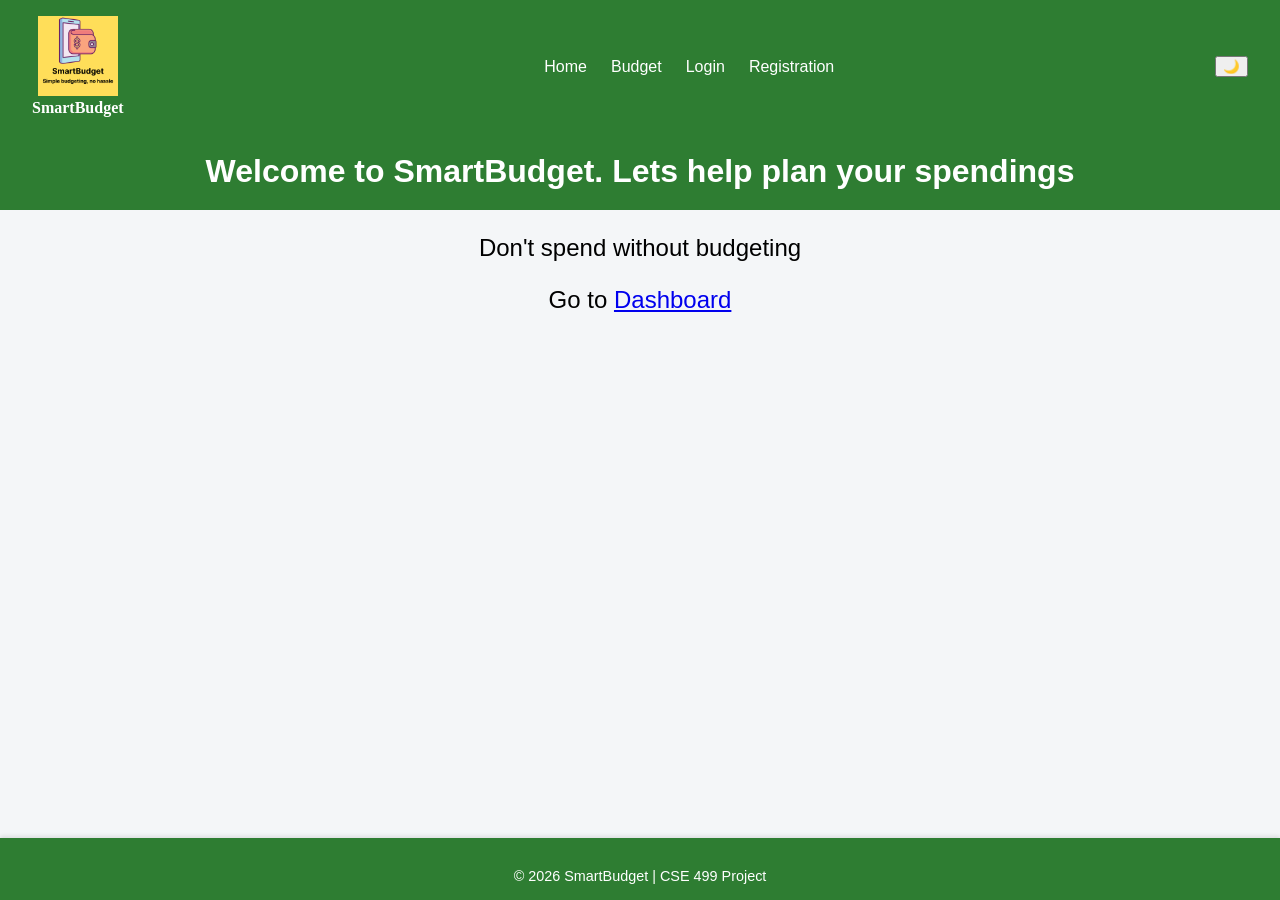
==== index.html @ 79f5dd93 "Merge pull request #16 from johnbrightagbons/Bright commit" ====
<!DOCTYPE html>
<html lang="en">

<head>
    <meta charset="UTF-8">
    <meta name="viewport" content="width=device-width, initial-scale=1.0">
    <title>SmartBudget</title>
    <link rel="icon" href="images/favicon.png">
    <link rel="stylesheet" href="styles/style.css">
</head>

<body>

    <div id="header"></div>

    <main>
        
        <h1>Welcome to SmartBudget. Lets help plan your spendings</h1>
        <p>Don't spend without budgeting</p>
        <p>Go to <a href="dashboard.html">Dashboard</a></li>
        </p>
    </main>


    <div id="footer"></div>
    <script src="./scripts/headerFooter.js"></script>
</body>

</html>
---- styles/style.css ----
/* ============================
   Global Styles
============================ */
:root {
  /* Fonts */
  --font-body: Arial, Helvetica, sans-serif;
  --font-headline: Haettenschweiler, "Arial Narrow Bold", sans-serif;

  /* colors */
  --primary-color: #f3b808;
  --secondary-color: #19631d;
  --tertiary-color: #FFFFFF;
  --light-grey: #d0d0d0;
  --grey: #37474F;

  /* sizes */
  --font-base: 18px;
  --small-font: 0.8em;
  --large-font: 1.2em;
}

html,
body {
  height: 100%;
  margin: 0%;
  padding: 0%;
  display: flex;
  flex-direction: column;
}

main {
  flex: 1;
}

main h1 {
  text-align: center;
}

main p {
  text-align: center;
  font-size: x-large;
}


/* ============================
   Header Styles
============================ */
.navBar {
  display: flex;
  justify-content: space-between;
  align-items: center;
  background-color: #2E7D32;
  padding: 1rem 2rem;
  font-family: 'Roboto', sans-serif;
  box-shadow: 0 2px 4px rgba(0, 0, 0, 0.1);
}

.logo a {
  display: inline-block;
  font-family: 'PerfectoCalligraphy', cursive;
  font-size: 1.5em;
  color: #FFFFFF;
  text-decoration: none;
  line-height: 1;
  text-align: center;
}

.logo img {
  width: 80px;
  height: auto;
}

.logo h2 {
  margin: 0;
  font-size: 1rem;
}

.logo a:hover h2 {
  display: block;
  color: #FFC107;
}

.navLinks {
  list-style: none;
  display: flex;
  gap: 1.5rem;

}

.navLinks li a {
  color: #FFFFFF;
  text-decoration: none;
  font-size: 1em;
  transition: color 0.3s ease;
}

.navLinks li a:hover {
  color: #FFC107;
}

/* ============================
   Transaction Counter
============================ */
#transaction-counter {
    font-weight: bold;
    color: #145017;
    font-size: 2rem;
}

p:has(#transaction-counter) {
    text-align: center;
    font-size: 2rem;
    margin-top: 10px;
}

/* ============================
   Footer Styles
============================ */
footer {
  background-color: #2E7D32;
  color: #FFFFFF;
  text-align: center;
  padding: 1rem 2rem;
  font-family: 'Roboto', sans-serif;
  font-size: 0.9rem;
  box-shadow: 0 -2px 4px rgba(0, 0, 0, 0.1);
}

footer p {
  margin-bottom: 0;
}



/* ============================
   Search Styles
   =========================== */
.searchBar {
  display: flex;
  justify-content: center;
  margin: 20px 0;
  border: 1px solid #ccc;
  border-radius: 5px;
  padding: 5px;
}

.searchBar button#searchButton {
  border: none;
  background: transparent;
  cursor: pointer;
  font-size: 1rem;
  padding: 0.3rem 0.45rem;
}

.searchBar button#searchButton:hover {
  background-color: #f0f0f0;
  border-radius: 50%;
}
/* Hide search bar by default */
.searchBar {
    display: none;
}

/* Show search bar ONLY on budget page */
body.budget-page .searchBar {
    display: block;
}

/* ============================
   Toggle Mode Styles
   ============================ */
body.dark-mode {
  background-color: #1a1a1a;
  color: #f0f0f0;
}

body.dark-mode input,
body.dark-mode textarea,
body.dark-mode select {
  background-color: #2a2a2a;
  color: #f0f0f0;
  border-color: #444;
}

body.dark-mode table,
body.dark-mode th,
body.dark-mode td {
  border-color: #444;
  background-color: #2a2a2a;
}

/* ============================
   Budget Page Layout
   ============================ */
section {
  width: 90%;
  max-width: 900px;
  margin: 2rem auto;
  padding: 1.5rem;
  background: var(--tertiary-color);
  border-radius: 10px;
  box-shadow: 0 2px 8px rgba(0, 0, 0, 0.1);
}

section h2 {
  font-family: var(--font-body);
  color: var(--secondary-color);
  margin-bottom: 1rem;
  text-align: center;
}

/* ============================
   Transaction Form
   ============================ */
#transaction-form {
  display: flex;
  flex-direction: column;
  gap: 1rem;
  font-family: var(--font-body);
  font-size: var(--font-base);
}

#transaction-form label {
  display: flex;
  flex-direction: column;
  font-weight: bold;
  color: var(--grey);
}

#transaction-form input {
  padding: 0.5rem;
  border: 1px solid var(--light-grey);
  border-radius: 5px;
  font-size: 1rem;
}

#transaction-form button {
  width: 200px;
  padding: 0.7rem;
  margin: 0 auto;
  background-color: var(--secondary-color);
  color: var(--tertiary-color);
  border: none;
  border-radius: 5px;
  font-size: 1rem;
  cursor: pointer;
  transition: 0.3s ease;
}

#transaction-form button:hover {
  background-color: #145017;
}

/* ============================
   Transactions Table
   ============================ */
table {
  width: 100%;
  border-collapse: collapse;
  margin-top: 1.5rem;
  font-family: var(--font-body);
}

thead {
  background-color: var(--primary-color);
  color: var(--tertiary-color);
}

thead th {
  padding: 0.75rem;
  font-size: 1rem;
}

tbody tr:nth-child(even) {
  background-color: #f7f7f7;
}

tbody td,
tfoot td {
  padding: 0.75rem;
  text-align: center;
  border-bottom: 1px solid var(--light-grey);
}

tfoot td {
  font-weight: bold;
  background-color: #fafafa;
}

/* Delete button hover effect */
.delete-btn {
  cursor: pointer;
  transition: transform 0.2s ease;
}

.delete-btn:hover {
  transform: scale(1.2);
}

/* Update icon hover */
td img:hover {
  cursor: pointer;
  transform: scale(1.1);
}

/* ============================
   Pie Chart Styling
   ============================ */
#budgetChart {
  display: block;
  margin: 2rem auto;
  border: 2px solid var(--light-grey);
  border-radius: 10px;
  padding: 1rem;
  background: #fff;
  box-shadow: 0 2px 6px rgba(0, 0, 0, 0.1);
}

/* ============================
   Responsive Layout
   ============================ */
@media (max-width: 700px) {
  section {
    padding: 1rem;
  }

  table {
    font-size: 0.9rem;
  }

  #transaction-form button {
    width: 100%;
  }
}


/* ============================
   login and registration page styles
============================ */

.auth-page {
  font-family: Arial, sans-serif;
  text-align: center;
  margin-top: 50px;
}

.auth-form {
  display: flex;
  flex-direction: column;
  align-items: center;
  gap: 10px;
}

.auth-form input {
  width: 250px;
  padding: 10px;
  border: 1px solid #ccc;
  border-radius: 6px;
}

.auth-form button {
  background-color: #2e7d32;
  color: white;
  border: none;
  padding: 10px 20px;
  border-radius: 6px;
  cursor: pointer;
  transition: 0.2s ease;
}

.auth-form button:hover {
  background-color: #1b5e20;
}

/* Password toggle */
.password-container {
  position: relative;
  display: inline-block;
}

.toggle-eye {
  position: absolute;
  right: 10px;
  top: 50%;
  transform: translateY(-50%);
  cursor: pointer;
  font-size: 10px;
  transition: transform 0.3s ease;
}

.toggle-eye:hover {
  transform: translateY(-50%) scale(1.2);
}


/* ============================
   Social Login Buttons
============================ */

.social-btn {
  width: 220px;
  padding: 10px 15px;
  margin: 8px;
  border: none;
  border-radius: 6px;
  font-size: 14px;
  cursor: pointer;
  display: inline-flex;
  justify-content: center;
  align-items: center;
  gap: 8px;
  transition: 0.3s ease;
}

/* Google button */
.social-btn.google {
  background-color: #f0f0f0;
  border: 1px solid #ddd;
  color: #333;
}

.social-btn.google:hover {
  background-color: #424242;
}

/* Apple button */
.social-btn.apple {
  background-color: #f0f0f0;
  color: #333;
}

.social-btn.apple:hover {
  background-color: #222;
}


/* ============================
   Sticky Footer Layout Fix
============================ */

body {
  min-height: 100vh;
  display: flex;
  flex-direction: column;
}

.page-content {
  flex: 1;
}

/* ============================
   Dashboard Styles
============================ */

body {
  font-family: Arial, Helvetica, sans-serif;
  margin: 0;
  padding: 0;
  background-color: #f4f6f8;
}

/* Smart Budget main title */
h1:first-of-type {
  text-align: center;
  background-color: #2e7d32;
  color: white;
  margin: 0;
  padding: 20px;
}

/* Welcome message */
#welcomeMessage {
  text-align: center;
  margin-top: 20px;
  font-size: 26px;
  color: #333;
}

/* Logout button */
#logoutBtn {
  display: block;
  margin: 20px auto;
  padding: 10px 25px;
  background-color: #c62828;
  color: white;
  border: none;
  border-radius: 6px;
  cursor: pointer;
  font-size: 14px;
  transition: 0.3s ease;
}

#logoutBtn:hover {
  background-color: #8e0000;
}

/* ============================
   FUTURE DASHBOARD LAYOUT
   (for expenses, income, balance)
============================ */

.dashboard-container {
  max-width: 1100px;
  margin: auto;
  padding: 20px;
}

.dashboard-grid {
  display: grid;
  grid-template-columns: repeat(auto-fit, minmax(220px, 1fr));
  gap: 20px;
  margin-top: 30px;
}

/* Cards */
.card {
  background: white;
  padding: 20px;
  border-radius: 12px;
  box-shadow: 0 2px 10px rgba(0,0,0,0.1);
  text-align: center;
  transition: transform 0.2s ease;
}

.card:hover {
  transform: translateY(-5px);
}

.card h3 {
  margin-bottom: 10px;
  color: #2e7d32;
}

.card p {
  font-size: 22px;
  font-weight: bold;
  color: #333;
}

/* financial colors */
.income {
  color: #2e7d32;
}

.expense {
  color: #c62828;
}

.balance {
  color: #1565c0;
}
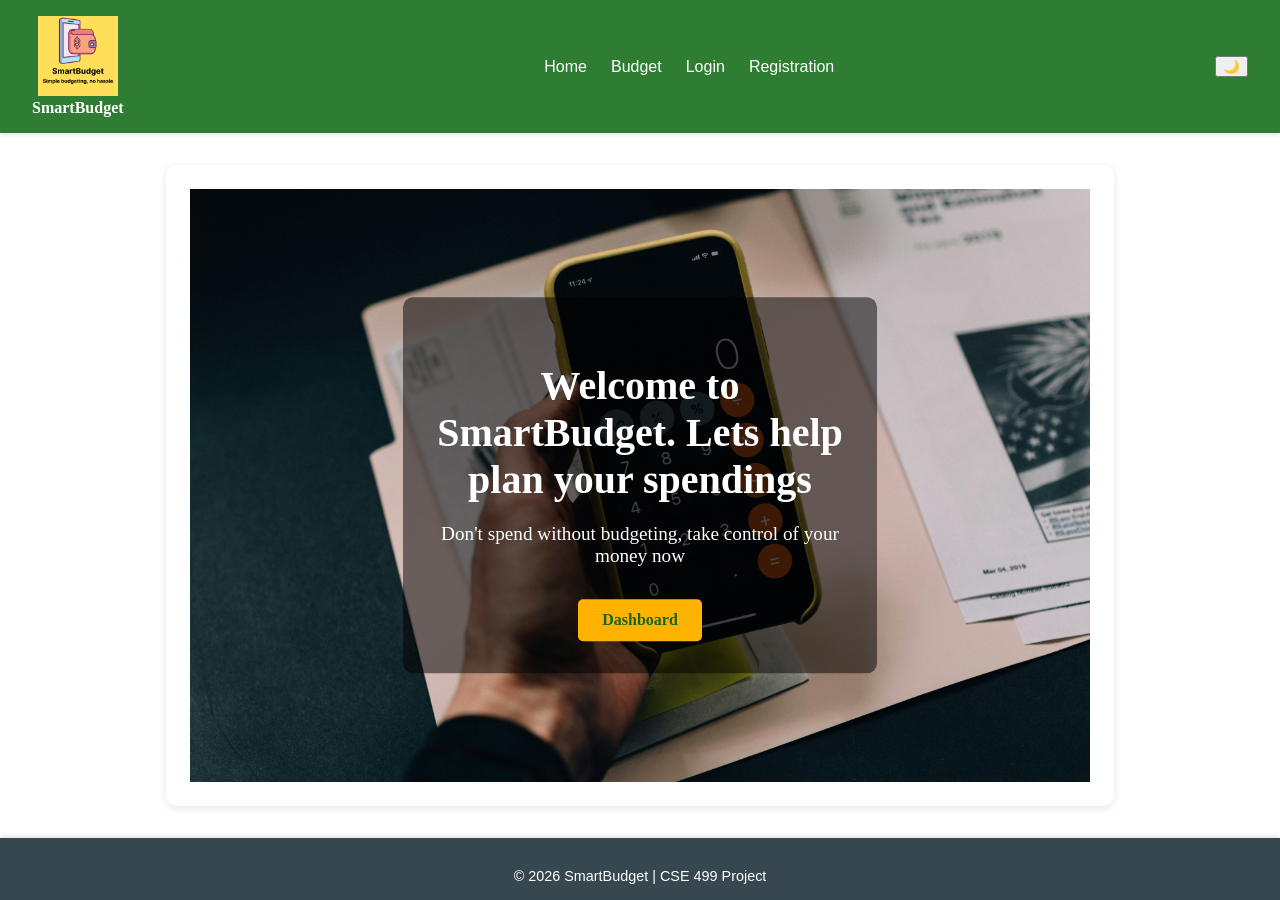
==== commit c96e744f: "Hero Image Added" ====
--- a/index.html
+++ b/index.html
@@ -12,18 +12,19 @@
 <body>
 
     <div id="header"></div>
-
-    <main>
-        
-        <h1>Welcome to SmartBudget. Lets help plan your spendings</h1>
-        <p>Don't spend without budgeting</p>
-        <p>Go to <a href="dashboard.html">Dashboard</a></li>
-        </p>
-    </main>
+    <section class="hero_image">
+        <img src="/images/hero_image.jpg" alt="Hero Image">
+        <div class="hero_message">
+            <h1>Welcome to SmartBudget. Lets help plan your spendings</h1>
+            <p>Don't spend without budgeting, take control of your money now</p>
+            <a href="dashboard.html" class="call_to_action_button">Dashboard</a>
+        </div>
+    </section>
+    
 
 
     <div id="footer"></div>
-    <script src="./scripts/headerFooter.js"></script>
+    <script src="../scripts/headerFooter.js"></script>
 </body>
 
 </html>
--- a/styles/style.css
+++ b/styles/style.css
@@ -41,6 +41,67 @@
   font-size: x-large;
 }
 
+/* ============================
+   Hero Styles
+============================ */
+/* Hero Section */
+.hero_image {
+  position: relative;
+  width: 100%;
+  height: 80vh;
+  overflow: hidden;
+  z-index: 1;
+}
+
+.hero_image img {
+  width: 100%;
+  height: 100%;
+  object-fit: cover;
+  /* ensures the image fills the required area */
+  display: block;
+}
+
+/* Overlay message */
+.hero_message {
+  position: absolute;
+  top: 50%;
+  left: 50%;
+  transform: translate(-50%, -50%);
+  text-align: center;
+  color: #fff;
+  background: rgba(0, 0, 0, 0.5);
+  /* semi-transparent background for readability */
+  padding: 2rem;
+  border-radius: 10px;
+
+}
+
+.hero_message h1 {
+  font-size: 2.5rem;
+  margin-bottom: 1rem;
+}
+
+.hero_message p {
+  font-size: 1.2rem;
+  margin-bottom: 2rem;
+}
+
+/* Call-to-action button */
+.call_to_action_button {
+  display: inline-block;
+  background-color: #ffb300;
+  color: #19631d;
+  padding: 0.75rem 1.5rem;
+  border-radius: 5px;
+  text-decoration: none;
+  font-weight: bold;
+  transition: background 0.3s ease;
+
+}
+
+.call_to_action_button:hover {
+  background-color: yellowgreen;
+}
 
 /* ============================
    Header Styles
@@ -99,25 +160,106 @@
 }
 
 /* ============================
+   Hamburger Styles
+============================ */
+.hamburger {
+  display: none;
+  flex-direction: column;
+  background: none;
+  border: none;
+  cursor: pointer;
+  gap: 5px;
+}
+
+.hamburger span {
+  width: 25px;
+  height: 5px;
+  background-color: #f3b808;
+  border-radius: 2px;
+  transition: all 0.3s ease;
+}
+
+.hamburger.active span:nth-child(1) {
+  transform: rotate(45deg) translate(8px, 8px);
+}
+
+.hamburger.active span:nth-child(2) {
+  opacity: 0;
+}
+
+.hamburger.active span:nth-child(3) {
+  transform: rotate(-45deg) translate(8px, -8px);
+}
+
+/* Mobile Menu */
+.navLinks.mobile-active {
+  display: flex;
+  position: absolute;
+  top: 70px;
+  right: 0px;
+  background-color: #2E7D32;
+  flex-direction: column;
+  gap: 0;
+  padding: 1rem 0;
+  box-shadow: -2px 0 5px rgba(0, 0, 0, 0.1);
+  z-index: 2;
+}
+
+.navLinks.mobile-active li {
+  width: 100%;
+}
+
+.navLinks.mobile-active li a {
+  display: block;
+  padding: 1rem 2rem;
+  border-bottom: 1px solid rgba(255, 255, 255, 0.1);
+}
+
+/* Mobile Responsive */
+@media (max-width: 768px) {
+  .hamburger {
+    display: flex;
+  }
+
+  .navLinks {
+    display: none;
+  }
+
+  .searchBar {
+    display: none;
+  }
+
+  .navBar {
+    flex-wrap: wrap;
+    position: relative;
+  }
+
+}
+
+
+
+
+/* ============================
    Transaction Counter
 ============================ */
 #transaction-counter {
-    font-weight: bold;
-    color: #145017;
-    font-size: 2rem;
+  font-weight: bold;
+  color: #145017;
+  font-size: 2rem;
 }
 
 p:has(#transaction-counter) {
-    text-align: center;
-    font-size: 2rem;
-    margin-top: 10px;
+  text-align: center;
+  font-size: 2rem;
+  margin-top: 10px;
+  color: red;
 }
 
 /* ============================
    Footer Styles
 ============================ */
 footer {
-  background-color: #2E7D32;
+  background-color: #37474F;
   color: #FFFFFF;
   text-align: center;
   padding: 1rem 2rem;
@@ -156,14 +298,15 @@
   background-color: #f0f0f0;
   border-radius: 50%;
 }
+
 /* Hide search bar by default */
 .searchBar {
-    display: none;
+  display: none;
 }
 
 /* Show search bar ONLY on budget page */
 body.budget-page .searchBar {
-    display: block;
+  display: block;
 }
 
 /* ============================
@@ -331,221 +474,4 @@
   #transaction-form button {
     width: 100%;
   }
-}
-
-
-/* ============================
-   login and registration page styles
-============================ */
-
-.auth-page {
-  font-family: Arial, sans-serif;
-  text-align: center;
-  margin-top: 50px;
-}
-
-.auth-form {
-  display: flex;
-  flex-direction: column;
-  align-items: center;
-  gap: 10px;
-}
-
-.auth-form input {
-  width: 250px;
-  padding: 10px;
-  border: 1px solid #ccc;
-  border-radius: 6px;
-}
-
-.auth-form button {
-  background-color: #2e7d32;
-  color: white;
-  border: none;
-  padding: 10px 20px;
-  border-radius: 6px;
-  cursor: pointer;
-  transition: 0.2s ease;
-}
-
-.auth-form button:hover {
-  background-color: #1b5e20;
-}
-
-/* Password toggle */
-.password-container {
-  position: relative;
-  display: inline-block;
-}
-
-.toggle-eye {
-  position: absolute;
-  right: 10px;
-  top: 50%;
-  transform: translateY(-50%);
-  cursor: pointer;
-  font-size: 10px;
-  transition: transform 0.3s ease;
-}
-
-.toggle-eye:hover {
-  transform: translateY(-50%) scale(1.2);
-}
-
-
-/* ============================
-   Social Login Buttons
-============================ */
-
-.social-btn {
-  width: 220px;
-  padding: 10px 15px;
-  margin: 8px;
-  border: none;
-  border-radius: 6px;
-  font-size: 14px;
-  cursor: pointer;
-  display: inline-flex;
-  justify-content: center;
-  align-items: center;
-  gap: 8px;
-  transition: 0.3s ease;
-}
-
-/* Google button */
-.social-btn.google {
-  background-color: #f0f0f0;
-  border: 1px solid #ddd;
-  color: #333;
-}
-
-.social-btn.google:hover {
-  background-color: #424242;
-}
-
-/* Apple button */
-.social-btn.apple {
-  background-color: #f0f0f0;
-  color: #333;
-}
-
-.social-btn.apple:hover {
-  background-color: #222;
-}
-
-
-/* ============================
-   Sticky Footer Layout Fix
-============================ */
-
-body {
-  min-height: 100vh;
-  display: flex;
-  flex-direction: column;
-}
-
-.page-content {
-  flex: 1;
-}
-
-/* ============================
-   Dashboard Styles
-============================ */
-
-body {
-  font-family: Arial, Helvetica, sans-serif;
-  margin: 0;
-  padding: 0;
-  background-color: #f4f6f8;
-}
-
-/* Smart Budget main title */
-h1:first-of-type {
-  text-align: center;
-  background-color: #2e7d32;
-  color: white;
-  margin: 0;
-  padding: 20px;
-}
-
-/* Welcome message */
-#welcomeMessage {
-  text-align: center;
-  margin-top: 20px;
-  font-size: 26px;
-  color: #333;
-}
-
-/* Logout button */
-#logoutBtn {
-  display: block;
-  margin: 20px auto;
-  padding: 10px 25px;
-  background-color: #c62828;
-  color: white;
-  border: none;
-  border-radius: 6px;
-  cursor: pointer;
-  font-size: 14px;
-  transition: 0.3s ease;
-}
-
-#logoutBtn:hover {
-  background-color: #8e0000;
-}
-
-/* ============================
-   FUTURE DASHBOARD LAYOUT
-   (for expenses, income, balance)
-============================ */
-
-.dashboard-container {
-  max-width: 1100px;
-  margin: auto;
-  padding: 20px;
-}
-
-.dashboard-grid {
-  display: grid;
-  grid-template-columns: repeat(auto-fit, minmax(220px, 1fr));
-  gap: 20px;
-  margin-top: 30px;
-}
-
-/* Cards */
-.card {
-  background: white;
-  padding: 20px;
-  border-radius: 12px;
-  box-shadow: 0 2px 10px rgba(0,0,0,0.1);
-  text-align: center;
-  transition: transform 0.2s ease;
-}
-
-.card:hover {
-  transform: translateY(-5px);
-}
-
-.card h3 {
-  margin-bottom: 10px;
-  color: #2e7d32;
-}
-
-.card p {
-  font-size: 22px;
-  font-weight: bold;
-  color: #333;
-}
-
-/* financial colors */
-.income {
-  color: #2e7d32;
-}
-
-.expense {
-  color: #c62828;
-}
-
-.balance {
-  color: #1565c0;
 }
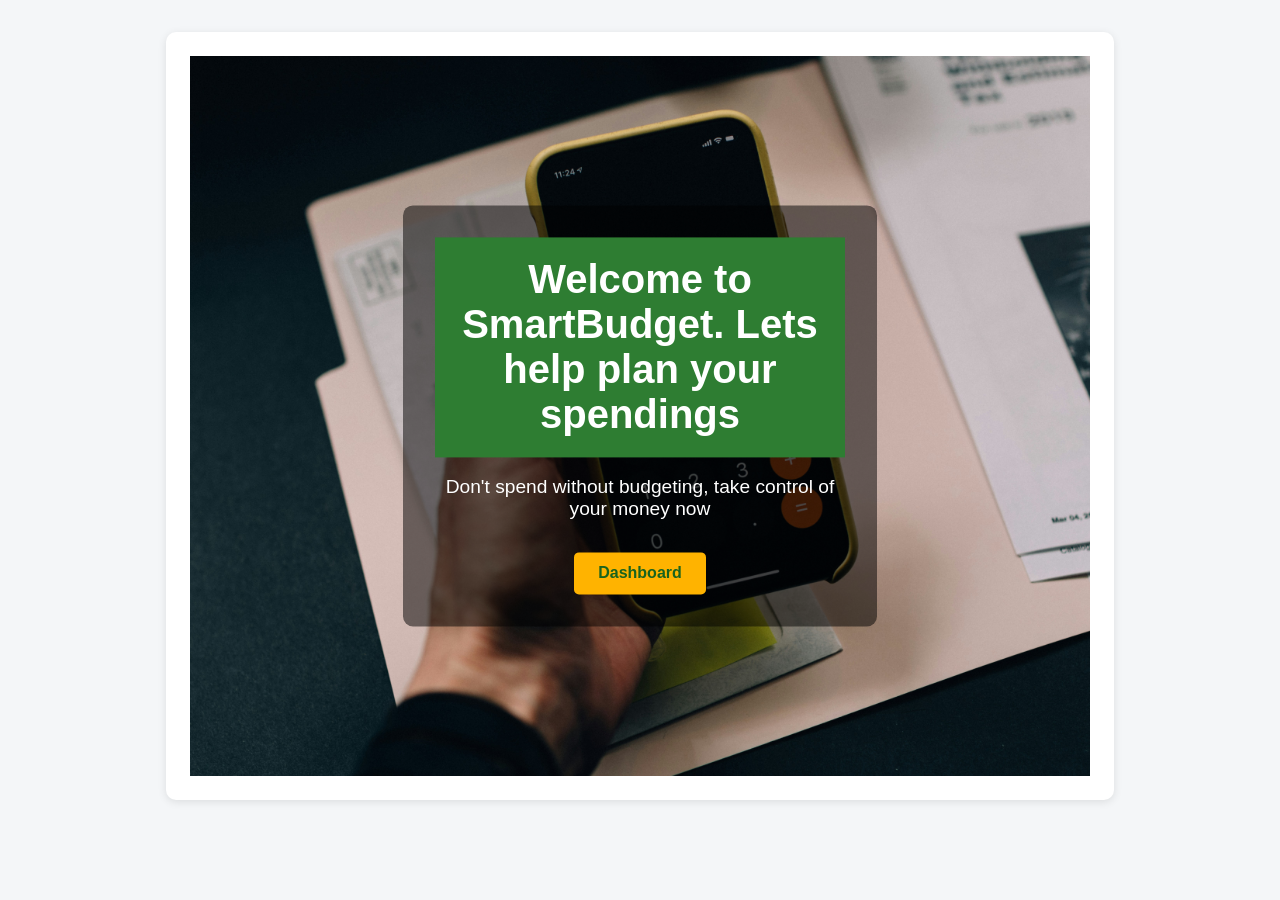
==== commit 45b34eeb: "Hero Added" ====
--- a/index.html
+++ b/index.html
@@ -13,7 +13,7 @@
 
     <div id="header"></div>
     <section class="hero_image">
-        <img src="/images/hero_image.jpg" alt="Hero Image">
+        <img src="images/hero_image.jpg" alt="Hero Image">
         <div class="hero_message">
             <h1>Welcome to SmartBudget. Lets help plan your spendings</h1>
             <p>Don't spend without budgeting, take control of your money now</p>
@@ -24,7 +24,7 @@
 
 
     <div id="footer"></div>
-    <script src="../scripts/headerFooter.js"></script>
+    <script src="./scripts/headerFooter.js"></script>
 </body>
 
 </html>
--- a/styles/style.css
+++ b/styles/style.css
@@ -259,7 +259,7 @@
    Footer Styles
 ============================ */
 footer {
-  background-color: #37474F;
+  background-color: #2E7D32;
   color: #FFFFFF;
   text-align: center;
   padding: 1rem 2rem;
@@ -474,4 +474,234 @@
   #transaction-form button {
     width: 100%;
   }
+}
+
+
+/* ============================
+   login and registration page styles
+============================ */
+
+.auth-page {
+  font-family: Arial, sans-serif;
+  text-align: center;
+  margin-top: 50px;
+}
+
+.auth-form {
+  display: flex;
+  flex-direction: column;
+  align-items: center;
+  gap: 10px;
+}
+
+.auth-form input {
+  width: 250px;
+  padding: 10px;
+  border: 1px solid #ccc;
+  border-radius: 6px;
+}
+
+.auth-form button {
+  background-color: #2e7d32;
+  color: white;
+  border: none;
+  padding: 10px 20px;
+  border-radius: 6px;
+  cursor: pointer;
+  transition: 0.2s ease;
+}
+
+.auth-form button:hover {
+  background-color: #1b5e20;
+}
+
+/* Password toggle */
+.password-container {
+  position: relative;
+  display: inline-block;
+}
+
+.toggle-eye {
+  position: absolute;
+  right: 10px;
+  top: 50%;
+  transform: translateY(-50%);
+  cursor: pointer;
+  font-size: 10px;
+  transition: transform 0.3s ease;
+}
+
+.toggle-eye:hover {
+  transform: translateY(-50%) scale(1.2);
+}
+
+
+.shake {
+  animation: shake 0.4s;
+}
+
+@keyframes shake {
+  0% { transform: translateX(0); }
+  25% { transform: translateX(-5px); }
+  50% { transform: translateX(5px); }
+  75% { transform: translateX(-5px); }
+  100% { transform: translateX(0); }
+}
+
+
+/* ============================
+   Social Login Buttons
+============================ */
+
+.social-btn {
+  width: 220px;
+  padding: 10px 15px;
+  margin: 8px;
+  border: none;
+  border-radius: 6px;
+  font-size: 14px;
+  cursor: pointer;
+  display: inline-flex;
+  justify-content: center;
+  align-items: center;
+  gap: 8px;
+  transition: 0.3s ease;
+}
+
+/* Google button */
+.social-btn.google {
+  background-color: #f0f0f0;
+  border: 1px solid #ddd;
+  color: #333;
+}
+
+.social-btn.google:hover {
+  background-color: #424242;
+}
+
+/* Apple button */
+.social-btn.apple {
+  background-color: #f0f0f0;
+  color: #333;
+}
+
+.social-btn.apple:hover {
+  background-color: #222;
+}
+
+
+/* ============================
+   Sticky Footer Layout Fix
+============================ */
+
+body {
+  min-height: 100vh;
+  display: flex;
+  flex-direction: column;
+}
+
+.page-content {
+  flex: 1;
+}
+
+/* ============================
+   Dashboard Styles
+============================ */
+
+body {
+  font-family: Arial, Helvetica, sans-serif;
+  margin: 0;
+  padding: 0;
+  background-color: #f4f6f8;
+}
+
+/* Smart Budget main title */
+h1:first-of-type {
+  text-align: center;
+  background-color: #2e7d32;
+  color: white;
+  margin: 0;
+  padding: 20px;
+}
+
+/* Welcome message */
+#welcomeMessage {
+  text-align: center;
+  margin-top: 20px;
+  font-size: 26px;
+  color: #333;
+}
+
+/* Logout button */
+#logoutBtn {
+  display: block;
+  margin: 20px auto;
+  padding: 10px 25px;
+  background-color: #c62828;
+  color: white;
+  border: none;
+  border-radius: 6px;
+  cursor: pointer;
+  font-size: 14px;
+  transition: 0.3s ease;
+}
+
+#logoutBtn:hover {
+  background-color: #8e0000;
+}
+
+/* ============================
+   FUTURE DASHBOARD LAYOUT
+   (for expenses, income, balance)
+============================ */
+
+.dashboard-container {
+  max-width: 1100px;
+  margin: auto;
+  padding: 20px;
+}
+
+.dashboard-grid {
+  display: grid;
+  grid-template-columns: repeat(auto-fit, minmax(220px, 1fr));
+  gap: 20px;
+  margin-top: 30px;
+}
+
+/* Cards */
+.card {
+  background: white;
+  padding: 20px;
+  border-radius: 12px;
+  box-shadow: 0 2px 10px rgba(0,0,0,0.1);
+  text-align: center;
+  transition: transform 0.2s ease;
+}
+
+.card:hover {
+  transform: translateY(-5px);
+}
+
+.card h3 {
+  margin-bottom: 10px;
+  color: #2e7d32;
+}
+
+.card p {
+  font-size: 22px;
+  font-weight: bold;
+  color: #333;
+}
+
+/* financial colors */
+.income {
+  color: #2e7d32;
+}
+
+.expense {
+  color: #c62828;
+}
+
+.balance {
+  color: #1565c0;
 }
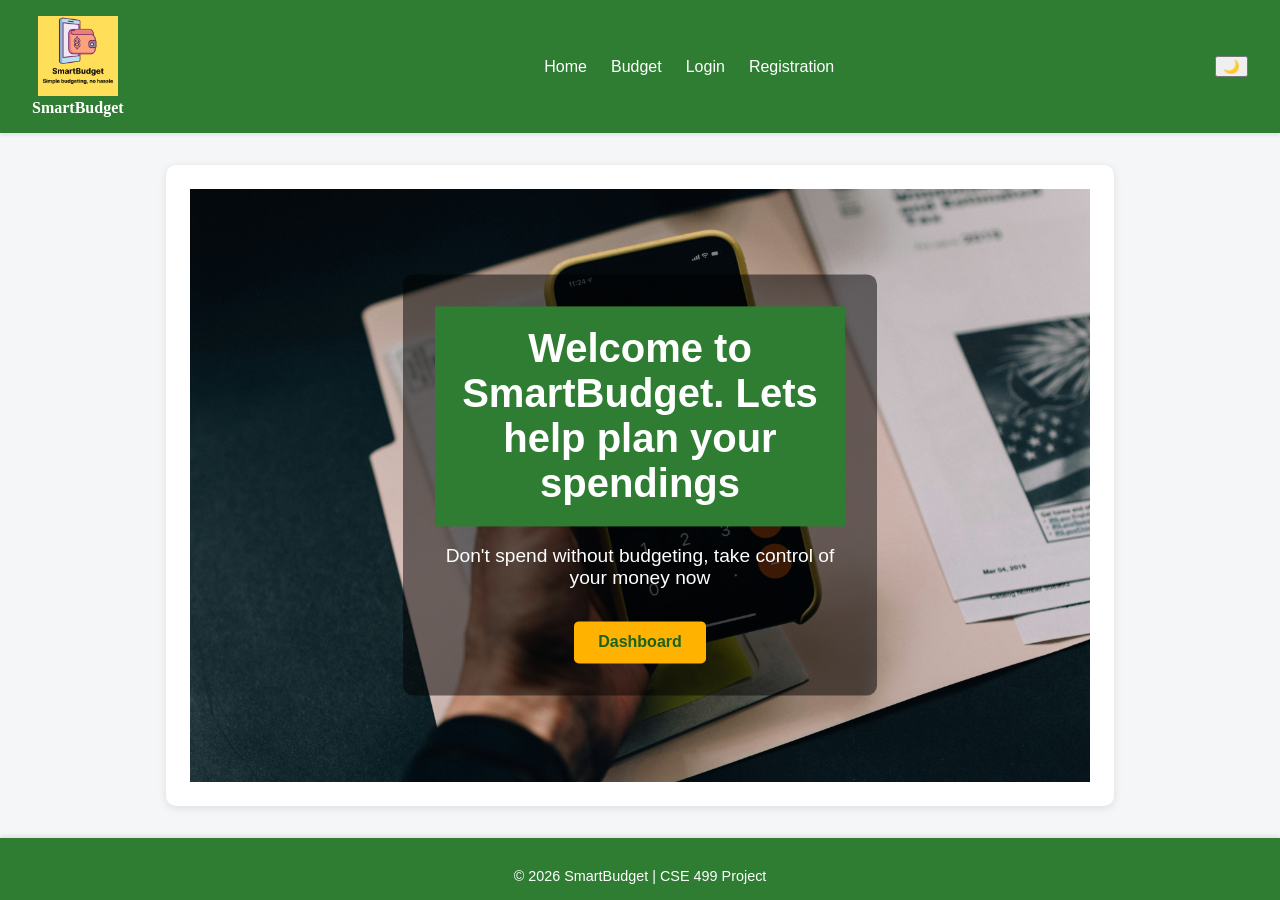
==== commit 0d56af0b: "commit" ====
--- a/index.html
+++ b/index.html
@@ -24,7 +24,7 @@
 
 
     <div id="footer"></div>
-    <script src="./scripts/headerFooter.js"></script>
+    <script src="scripts/headerFooter.js"></script>
 </body>
 
 </html>
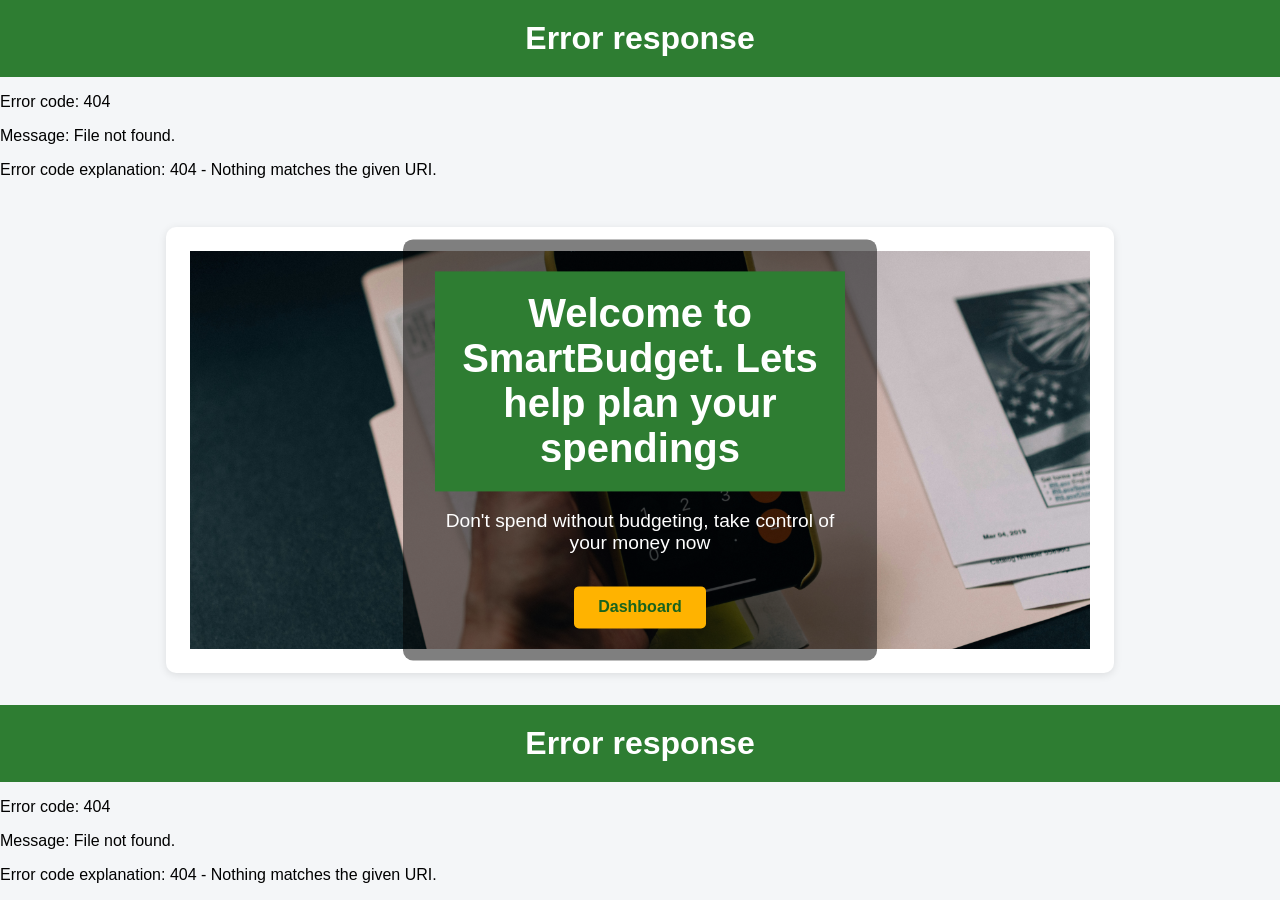
==== commit dd10ef86: "commit" ====
--- a/index.html
+++ b/index.html
@@ -24,7 +24,7 @@
 
 
     <div id="footer"></div>
-    <script src="scripts/headerFooter.js"></script>
+    <script src="/scripts/headerFooter.js"></script>
 </body>
 
 </html>
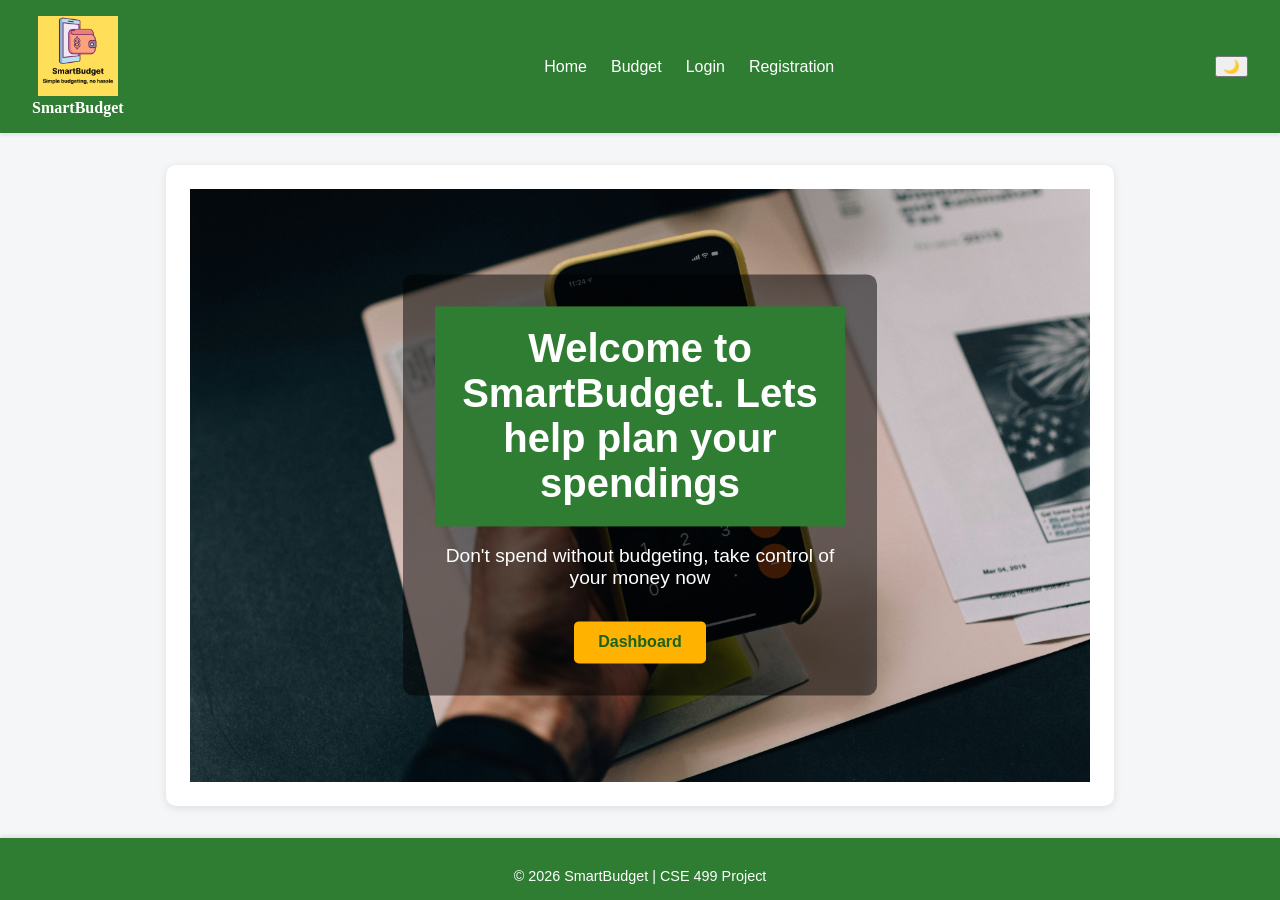
==== commit c7428968: "Run build" ====
--- a/index.html
+++ b/index.html
@@ -20,11 +20,10 @@
             <a href="dashboard.html" class="call_to_action_button">Dashboard</a>
         </div>
     </section>
-    
 
 
     <div id="footer"></div>
-    <script src="/scripts/headerFooter.js"></script>
+    <script src="./scripts/headerFooter.js"></script>
 </body>
 
 </html>
--- a/styles/style.css
+++ b/styles/style.css
@@ -141,11 +141,12 @@
   color: #FFC107;
 }
 
+
 .navLinks {
   list-style: none;
   display: flex;
+  align-items: center;  
   gap: 1.5rem;
-
 }
 
 .navLinks li a {
@@ -431,12 +432,14 @@
 }
 
 /* Delete button hover effect */
-.delete-btn {
+.delete-btn,
+.update-btn {
   cursor: pointer;
   transition: transform 0.2s ease;
 }
 
-.delete-btn:hover {
+.delete-btn:hover,
+.update-btn:hover {
   transform: scale(1.2);
 }
 
@@ -541,11 +544,25 @@
 }
 
 @keyframes shake {
-  0% { transform: translateX(0); }
-  25% { transform: translateX(-5px); }
-  50% { transform: translateX(5px); }
-  75% { transform: translateX(-5px); }
-  100% { transform: translateX(0); }
+  0% {
+    transform: translateX(0);
+  }
+
+  25% {
+    transform: translateX(-5px);
+  }
+
+  50% {
+    transform: translateX(5px);
+  }
+
+  75% {
+    transform: translateX(-5px);
+  }
+
+  100% {
+    transform: translateX(0);
+  }
 }
 
 
@@ -673,7 +690,7 @@
   background: white;
   padding: 20px;
   border-radius: 12px;
-  box-shadow: 0 2px 10px rgba(0,0,0,0.1);
+  box-shadow: 0 2px 10px rgba(0, 0, 0, 0.1);
   text-align: center;
   transition: transform 0.2s ease;
 }
@@ -704,4 +721,58 @@
 
 .balance {
   color: #1565c0;
-}+}
+
+
+
+
+/* AVATAR */
+.avatar {
+  width: 35px;
+  height: 35px;
+  background-color: #f3b808;
+  color: #000;
+  border-radius: 50%;
+  display: flex;
+  align-items: center;
+  justify-content: center;
+  font-weight: bold;
+  cursor: pointer;
+
+
+  
+  line-height: 1;
+}
+
+/* DROPDOWN */
+.dropdown {
+  display: none;
+  position: absolute;
+  right: 20px;
+  top: 60px;
+  background: white;
+  color: black;
+  border-radius: 8px;
+  box-shadow: 0 4px 10px rgba(0,0,0,0.2);
+  padding: 10px;
+  animation: fadeIn 0.3s ease;
+}
+
+.dropdown a {
+  text-decoration: none;
+  color: red;
+  display: block;
+  margin-top: 10px;
+}
+
+/* SHOW DROPDOWN */
+.show {
+  display: block;
+}
+
+/* ANIMATION */
+@keyframes fadeIn {
+  from { opacity: 0; transform: translateY(-5px); }
+  to { opacity: 1; transform: translateY(0); }
+}
+
